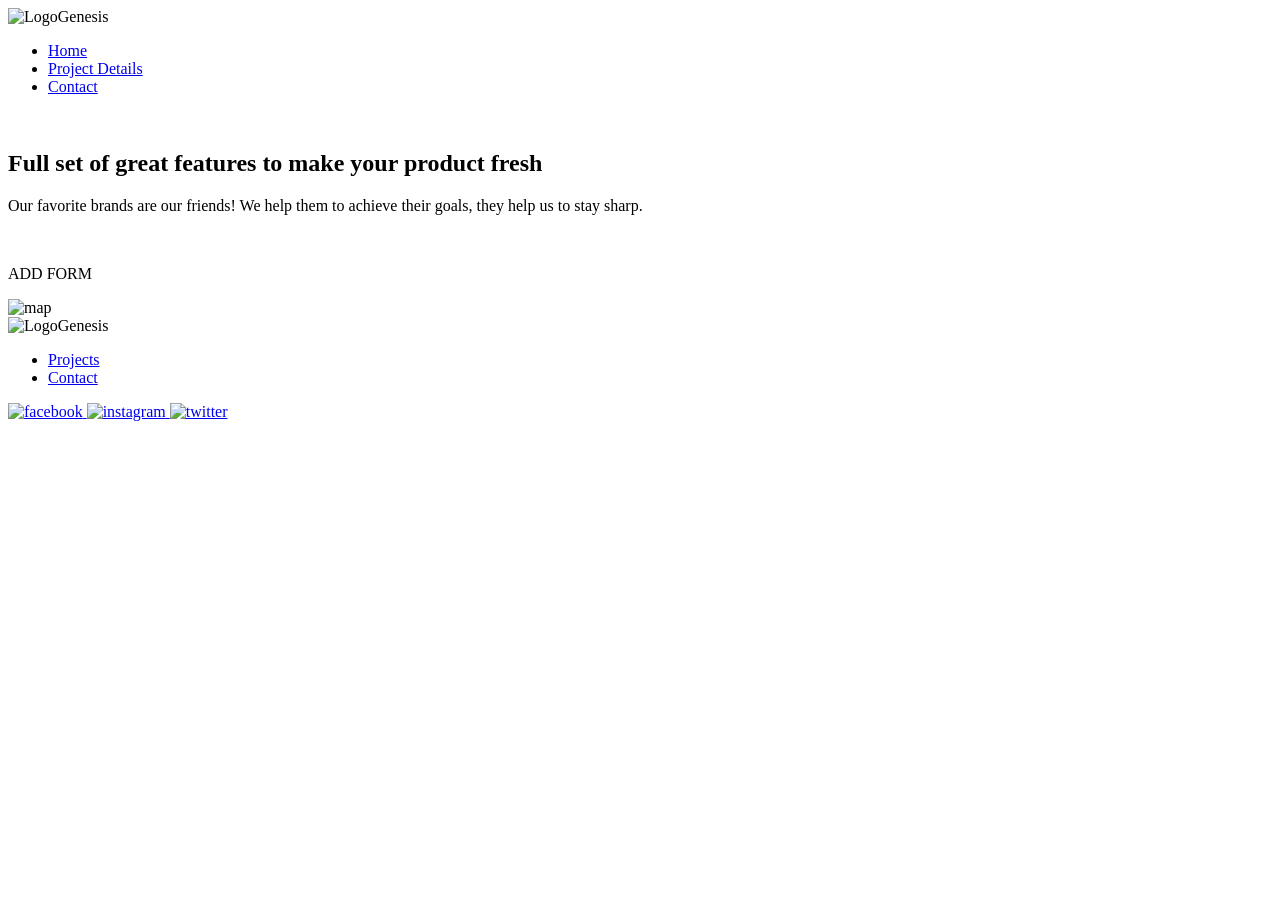
==== project/pages/contact.html @ 4de8d50d "added images and content to contact page" ====
<!DOCTYPE html>
<html lang="en">
<head>
    <meta charset="UTF-8">
    <meta name="viewport" content="width=device-width, initial-scale=1.0">
    <title>contact</title>
</head>
<body>

<nav>
    <div class="navigation">

        <div class="logo">
            <img src="project/images/LogoGen.png" alt="LogoGenesis" />
        </div>

        <ul>
            <li><a href="#">Home</a></li>
            <li><a href="project/pages/project-details.html">Project Details</a></li>
            <li><a href="project/pages/contact.html">Contact</a></li>
        </ul>

    </div>
</nav>

<br>

<div class="text-left-page">
<h2>Full set of great
features to make your
product fresh</h2>

<p>Our favorite brands are our friends! 
    We help them to achieve their goals, they help us to stay sharp.</p>

</div>

<br>

<div class="text-right-page"><p>ADD FORM</p></div>


<div>
    <img src="project/images/Map.png" alt="map">

</div>







    
      <footer class="footer">

    <div class="footer-container">

        <div class="footer-logo">
            <img src="project/images/LogoGen.png" alt="LogoGenesis" />
        </div>

        <ul class="footer-links">
            <li><a href="project/pages/project-details.html">Projects</a></li>
            <li><a href="project/pages/contact.html">Contact</a></li>
        </ul>

        <div class="footer-icons">

            <a href="https://www.facebook.com" target="_blank">
                <img src="project/images/facebook.png" alt="facebook">
            </a>

            <a href="https://www.instagram.com" target="_blank">
                <img src="project/images/instagram.png" alt="instagram">
            </a>

            <a href="https://www.x.com" target="_blank">
                <img src="project/images/twitter.png" alt="twitter">
            </a>

        </div>

    </div>

</footer>





</body>
</html>
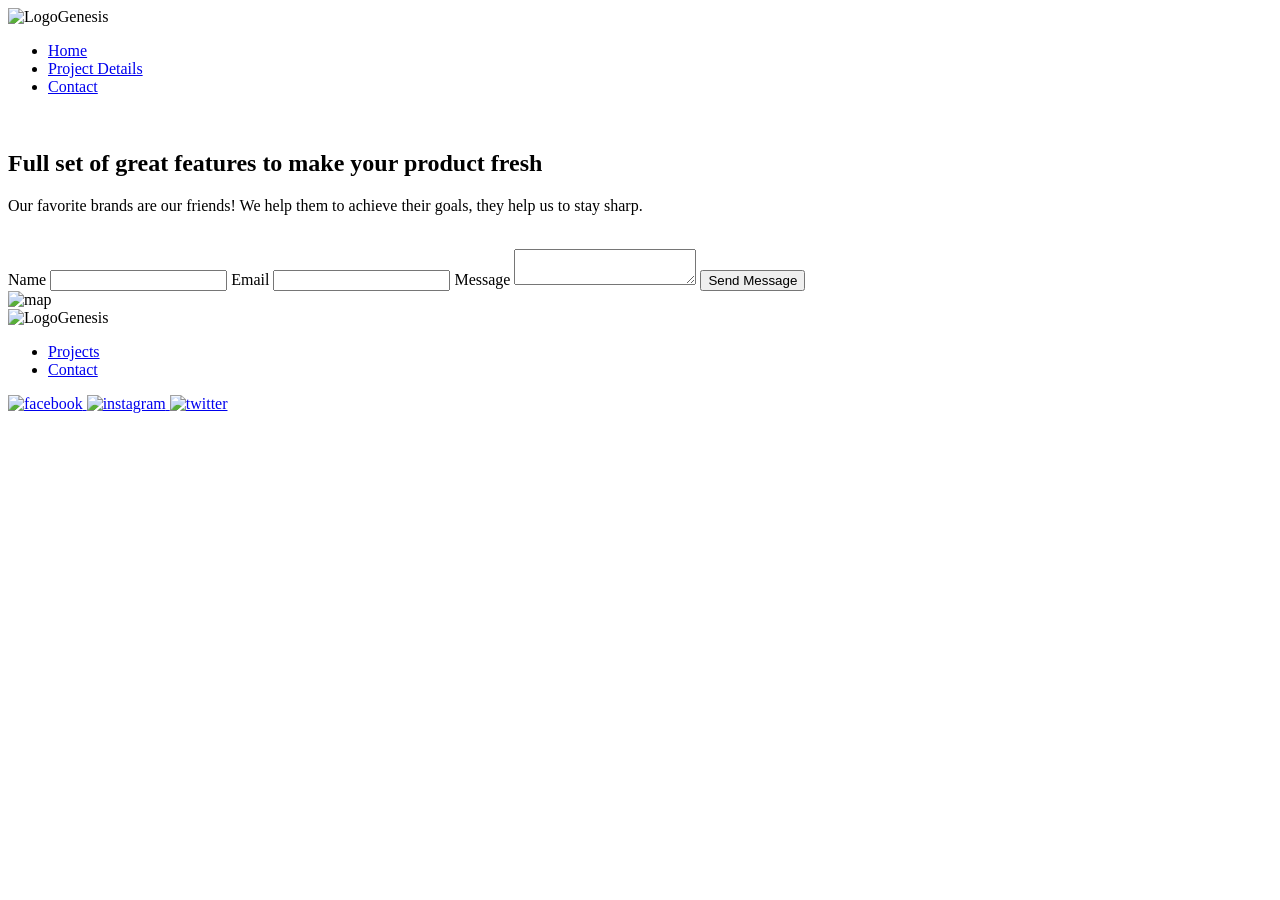
==== commit df9a2397: "added form code" ====
--- a/project/pages/contact.html
+++ b/project/pages/contact.html
@@ -37,7 +37,22 @@
 
 <br>
 
-<div class="text-right-page"><p>ADD FORM</p></div>
+<div class="text-right-page">
+    <div class="container-form">
+        <form>
+            <label for="name">Name</label>
+            <input type="text" id="name" name="name" required>
+
+            <label for="email">Email</label>
+            <input type="email" id="email" name="email" required>
+
+            <label for="message">Message</label>
+            <textarea id="message" name="message" required></textarea>
+
+            <button type="submit">Send Message</button>
+        </form>
+    </div>
+</div>
 
 
 <div>
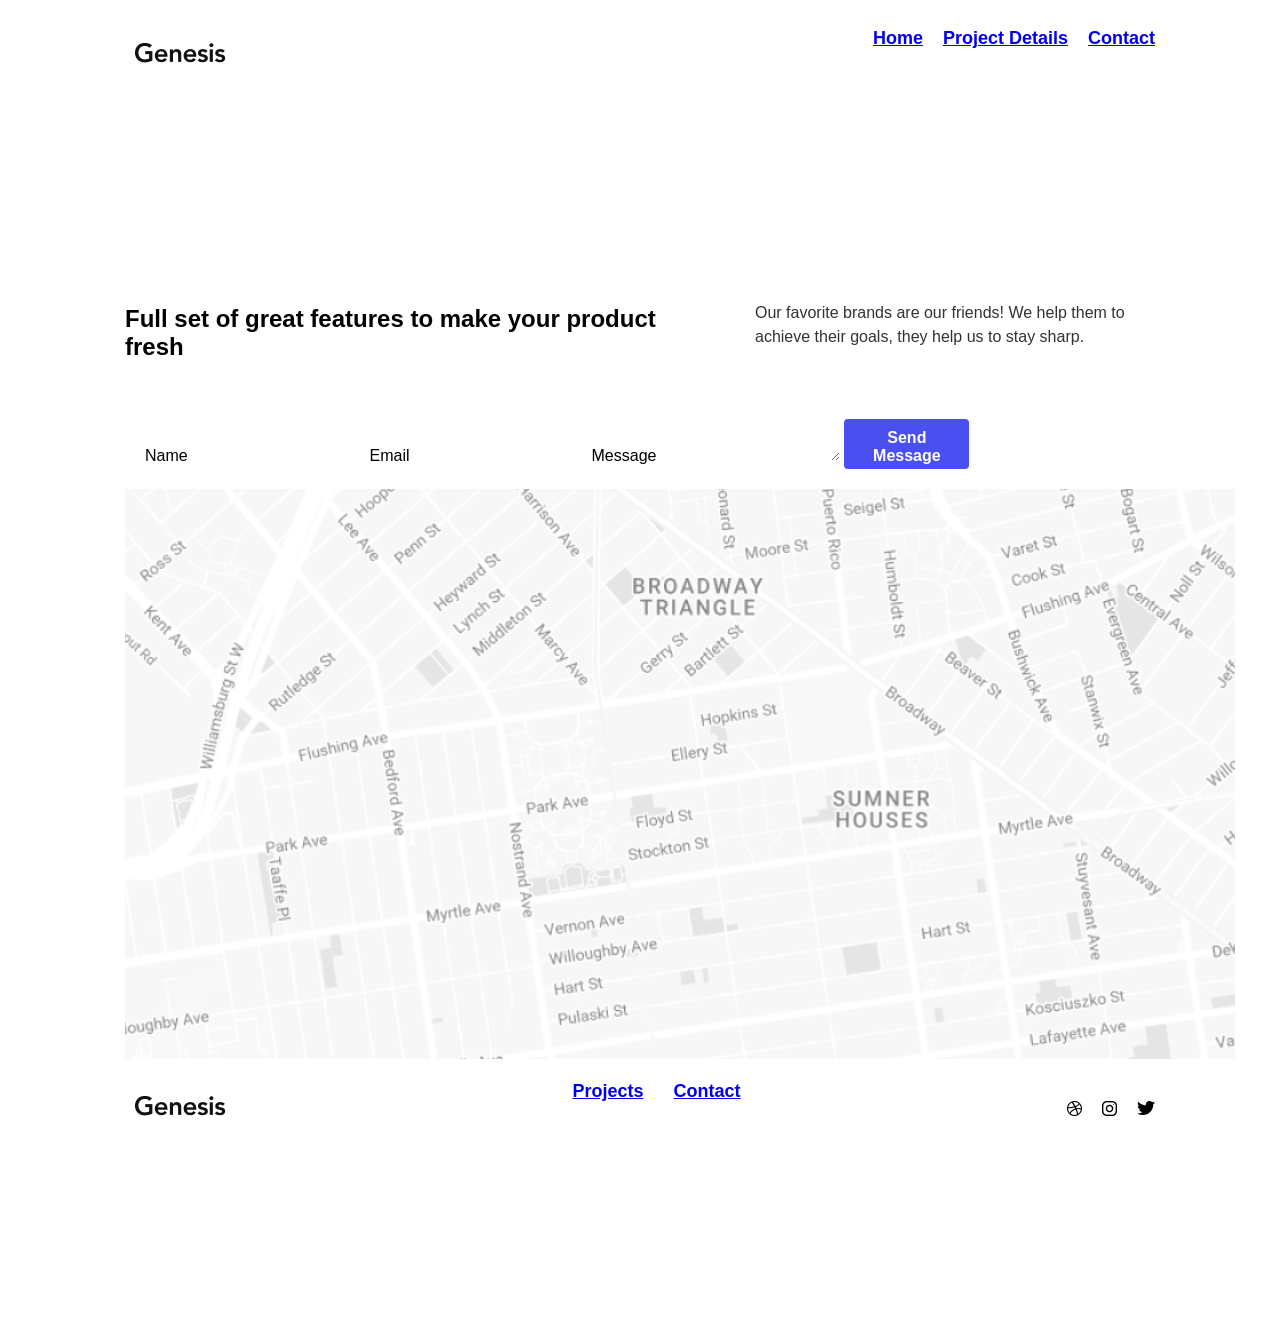
==== commit 0295bec0: "images added for different screen size" ====
--- a/project/pages/contact.html
+++ b/project/pages/contact.html
@@ -3,21 +3,26 @@
 <head>
     <meta charset="UTF-8">
     <meta name="viewport" content="width=device-width, initial-scale=1.0">
-    <title>contact</title>
+    <title>Contact</title>
+    <link rel="stylesheet" href="../styles/index.css"> 
+    <link rel="preconnect" href="https://fonts.googleapis.com">
+    <link rel="preconnect" href="https://fonts.gstatic.com" crossorigin>
+    <link href="https://fonts.googleapis.com/css2?family=Mulish:ital,wght@0,200..1000;1,200..1000&display=swap" rel="stylesheet">
+
 </head>
 <body>
 
-<nav>
+    <nav>
     <div class="navigation">
 
-        <div class="logo">
-            <img src="project/images/LogoGen.png" alt="LogoGenesis" />
+        <div class="navigatioln-logo">
+            <img src="../images/LogoGen.png" alt="LogoGenesis" />
         </div>
 
-        <ul>
+        <ul class="navigation-text">
             <li><a href="#">Home</a></li>
-            <li><a href="project/pages/project-details.html">Project Details</a></li>
-            <li><a href="project/pages/contact.html">Contact</a></li>
+            <li ><a href="../pages/project-details.html">Project Details</a></li>
+            <li><a href="../pages/contact.html">Contact</a></li>
         </ul>
 
     </div>
@@ -29,7 +34,7 @@
 <h2>Full set of great
 features to make your
 product fresh</h2>
-
+<br>
 <p>Our favorite brands are our friends! 
     We help them to achieve their goals, they help us to stay sharp.</p>
 
@@ -41,22 +46,22 @@
     <div class="container-form">
         <form>
             <label for="name">Name</label>
-            <input type="text" id="name" name="name" required>
+            <input class="input-field" type="text" id="name" name="name" required>
 
             <label for="email">Email</label>
-            <input type="email" id="email" name="email" required>
+            <input class="input-field" type="email" id="email" name="email" required>
 
             <label for="message">Message</label>
-            <textarea id="message" name="message" required></textarea>
+            <textarea class="input-field" id="message" name="message" required></textarea>
 
-            <button type="submit">Send Message</button>
+            <button type="submit" class="submit-btn">Send Message</button>
         </form>
     </div>
 </div>
 
 
 <div>
-    <img src="project/images/Map.png" alt="map">
+    <img src="../images/Map.png" alt="map">
 
 </div>
 
@@ -67,40 +72,38 @@
 
 
     
-      <footer class="footer">
+ <footer class="footer">
 
-    <div class="footer-container">
 
         <div class="footer-logo">
-            <img src="project/images/LogoGen.png" alt="LogoGenesis" />
+            <img src="../images/LogoGen.png" alt="LogoGenesis" />
         </div>
 
-        <ul class="footer-links">
-            <li><a href="project/pages/project-details.html">Projects</a></li>
-            <li><a href="project/pages/contact.html">Contact</a></li>
+        <ul class="footer-text">
+            <li><a href="../pages/project-details.html">Projects</a></li>
+            <li><a href="../pages/contact.html">Contact</a></li>
         </ul>
 
-        <div class="footer-icons">
+        <div class="footer-logos">
 
             <a href="https://www.facebook.com" target="_blank">
-                <img src="project/images/facebook.png" alt="facebook">
+                <img src="../images/facebook.png" alt="facebook">
             </a>
 
             <a href="https://www.instagram.com" target="_blank">
-                <img src="project/images/instagram.png" alt="instagram">
+                <img src="../images/instagram.png" alt="instagram">
             </a>
 
             <a href="https://www.x.com" target="_blank">
-                <img src="project/images/twitter.png" alt="twitter">
+                <img src="../images/twitter.png" alt="twitter">
             </a>
 
-        </div>
-
+        
     </div>
 
 </footer>
 
-
+    </div>
 
 
 
--- a/project/styles/index.css
+++ b/project/styles/index.css
@@ -0,0 +1,2 @@
+body{font-family:"Mulish",sans-serif}h2.contact{font-size:40px;line-height:55px;font-weight:bold;color:#111111}.container-form{display:-webkit-box;display:-ms-flexbox;display:flex;-webkit-box-orient:vertical;-webkit-box-direction:normal;-ms-flex-direction:column;flex-direction:column;padding:20px;background-color:white}.submit-btn{background-color:#4A4FF2;color:white;width:125px;height:50px;border:none;font-size:16px;font-weight:bold;padding:10px 20px;border-radius:4px;-webkit-box-pack:center;-ms-flex-pack:center;justify-content:center;cursor:pointer;-webkit-transition:background-color 0.3s ease;transition:background-color 0.3s ease}.input-field{border:none}p{font-size:16px;line-height:26;color:black;opacity:80%}.p-intro{font-size:40px;font-weight:bold;color:#111111}.p-intro span{color:#4A4FF2}h3{font-size:22px;font-weight:bold;color:#4A4FF2}.title{font-size:24px;font-weight:bold;margin-bottom:20px}.text-left-page{display:-webkit-box;display:-ms-flexbox;display:flex;-webkit-box-flex:1;-ms-flex:1;flex:1;margin-left:auto;gap:20px}.text-right-page{display:-webkit-box;display:-ms-flexbox;display:flex;-webkit-box-flex:1;-ms-flex:1;flex:1;margin-right:auto;gap:20px}.container-images{display:-ms-grid;display:grid;-ms-grid-columns:1fr 20px 1fr 20px 1fr;grid-template-columns:repeat(3,1fr);gap:20px;margin-top:50px}.list-column-style{display:-webkit-box;display:-ms-flexbox;display:flex;-webkit-box-orient:vertical;-webkit-box-direction:normal;-ms-flex-direction:column;flex-direction:column;gap:10px}.p-grey-text{color:#979797;font-size:18px;font-weight:italic}.footer{display:-webkit-box;display:-ms-flexbox;display:flex;-webkit-box-align:end;-ms-flex-align:end;align-items:flex-end;-webkit-box-pack:justify;-ms-flex-pack:justify;justify-content:space-between;margin-bottom:10px;margin-left:10px;margin-bottom:200px}.footer-logo{-webkit-box-align:start;-ms-flex-align:start;align-items:flex-start}.footer-text{display:-webkit-box;display:-ms-flexbox;display:flex;font-family:"Mulish",sans-serif;font-size:18px;font-weight:bold;list-style:none;-webkit-box-orient:horizontal;-webkit-box-direction:normal;-ms-flex-direction:row;flex-direction:row;color:black;-webkit-box-pack:justify;-ms-flex-pack:justify;justify-content:space-between;text-decoration:none;margin-right:20px;gap:30px}.footer-logos{display:-webkit-box;display:-ms-flexbox;display:flex;gap:20px}.navigation{display:-webkit-box;display:-ms-flexbox;display:flex;-webkit-box-align:end;-ms-flex-align:end;align-items:flex-end;-webkit-box-pack:justify;-ms-flex-pack:justify;justify-content:space-between;margin-top:10px;margin-left:10px;margin-bottom:200px}.navigation-logo{-webkit-box-align:start;-ms-flex-align:start;align-items:flex-start}.navigation-text{display:-webkit-box;display:-ms-flexbox;display:flex;font-family:"Mulish",sans-serif;font-size:18px;font-weight:bold;list-style:none;-webkit-box-orient:horizontal;-webkit-box-direction:normal;-ms-flex-direction:row;flex-direction:row;color:black;gap:20px;text-decoration:none}p{font-size:16px;line-height:1.5;color:black}.p-intro{font-size:40px;font-weight:bold;color:#111111}.p-intro span{color:#4A4FF2}h3{font-size:22px;font-weight:bold;color:#4A4FF2}.title{font-size:24px;font-weight:bold;margin-bottom:20px}.text-left-page{display:-webkit-box;display:-ms-flexbox;display:flex;-webkit-box-flex:1;-ms-flex:1;flex:1;margin-left:auto;gap:20px}.text-right-page{display:-webkit-box;display:-ms-flexbox;display:flex;-webkit-box-flex:1;-ms-flex:1;flex:1;margin-right:auto;gap:20px}.container-images{display:-ms-grid;display:grid;-ms-grid-columns:1fr 20px 1fr 20px 1fr;grid-template-columns:repeat(3,1fr);gap:20px;margin-top:50px}.list-column-style{display:-webkit-box;display:-ms-flexbox;display:flex;-webkit-box-orient:vertical;-webkit-box-direction:normal;-ms-flex-direction:column;flex-direction:column;gap:10px}.p-grey-text{color:#979797;font-size:18px;font-weight:italic}.text-between-pics{max-width:1100px;line-height:26px;font-size:16px;opacity:80%}body{margin:0;font-family:"Mulish",sans-serif;margin-left:125px;margin-right:125px}.page{display:-webkit-box;display:-ms-flexbox;display:flex;gap:60px}p{font-size:16px;line-height:1.5;color:black;max-width:400px}.p-intro{font-size:40px;font-weight:bold;color:#111111}.p-intro span{color:#4A4FF2}h3{font-size:22px;font-weight:bold;color:#4A4FF2;max-width:400px}.title{font-size:24px;font-weight:bold;margin-bottom:20px}.text-left-page{-webkit-box-flex:1;-ms-flex:1;flex:1}.text-right-page{-webkit-box-flex:1;-ms-flex:1;flex:1}.container-images{display:-ms-grid;display:grid;-ms-grid-columns:1fr 20px 1fr 20px 1fr;grid-template-columns:repeat(3,1fr);gap:20px;margin-top:50px}.list-column-style{display:-webkit-box;display:-ms-flexbox;display:flex;-webkit-box-orient:vertical;-webkit-box-direction:normal;-ms-flex-direction:column;flex-direction:column;gap:10px}.p-grey-text{color:#979797;font-size:18px;font-weight:italic;max-width:400px;margin-top:400px}.text-after-pic{font-size:28px;font-weight:bold;line-height:38px;max-width:400px;max-height:106px}.list-after-pic{font-size:18px;max-width:200px;max-height:106px;-webkit-box-pack:left;-ms-flex-pack:left;justify-content:left}
+/*# sourceMappingURL=index.css.map */
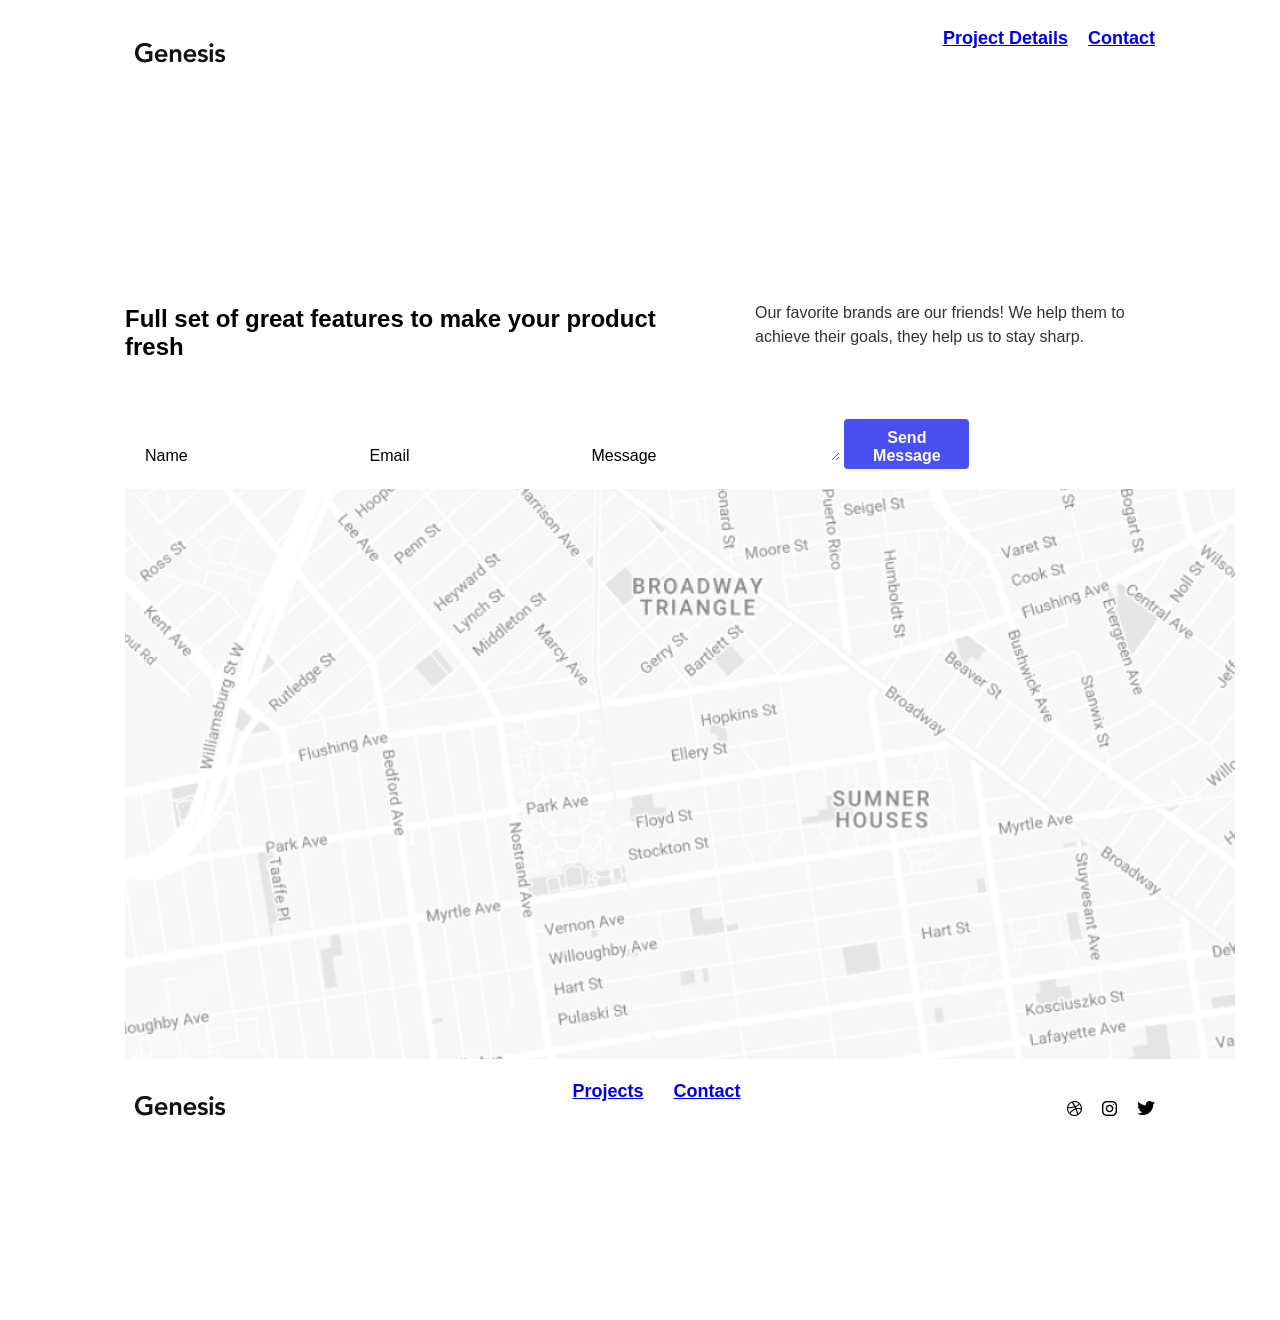
==== commit 65f3ef10: "change in nav" ====
--- a/project/pages/contact.html
+++ b/project/pages/contact.html
@@ -20,7 +20,6 @@
         </div>
 
         <ul class="navigation-text">
-            <li><a href="#">Home</a></li>
             <li ><a href="../pages/project-details.html">Project Details</a></li>
             <li><a href="../pages/contact.html">Contact</a></li>
         </ul>
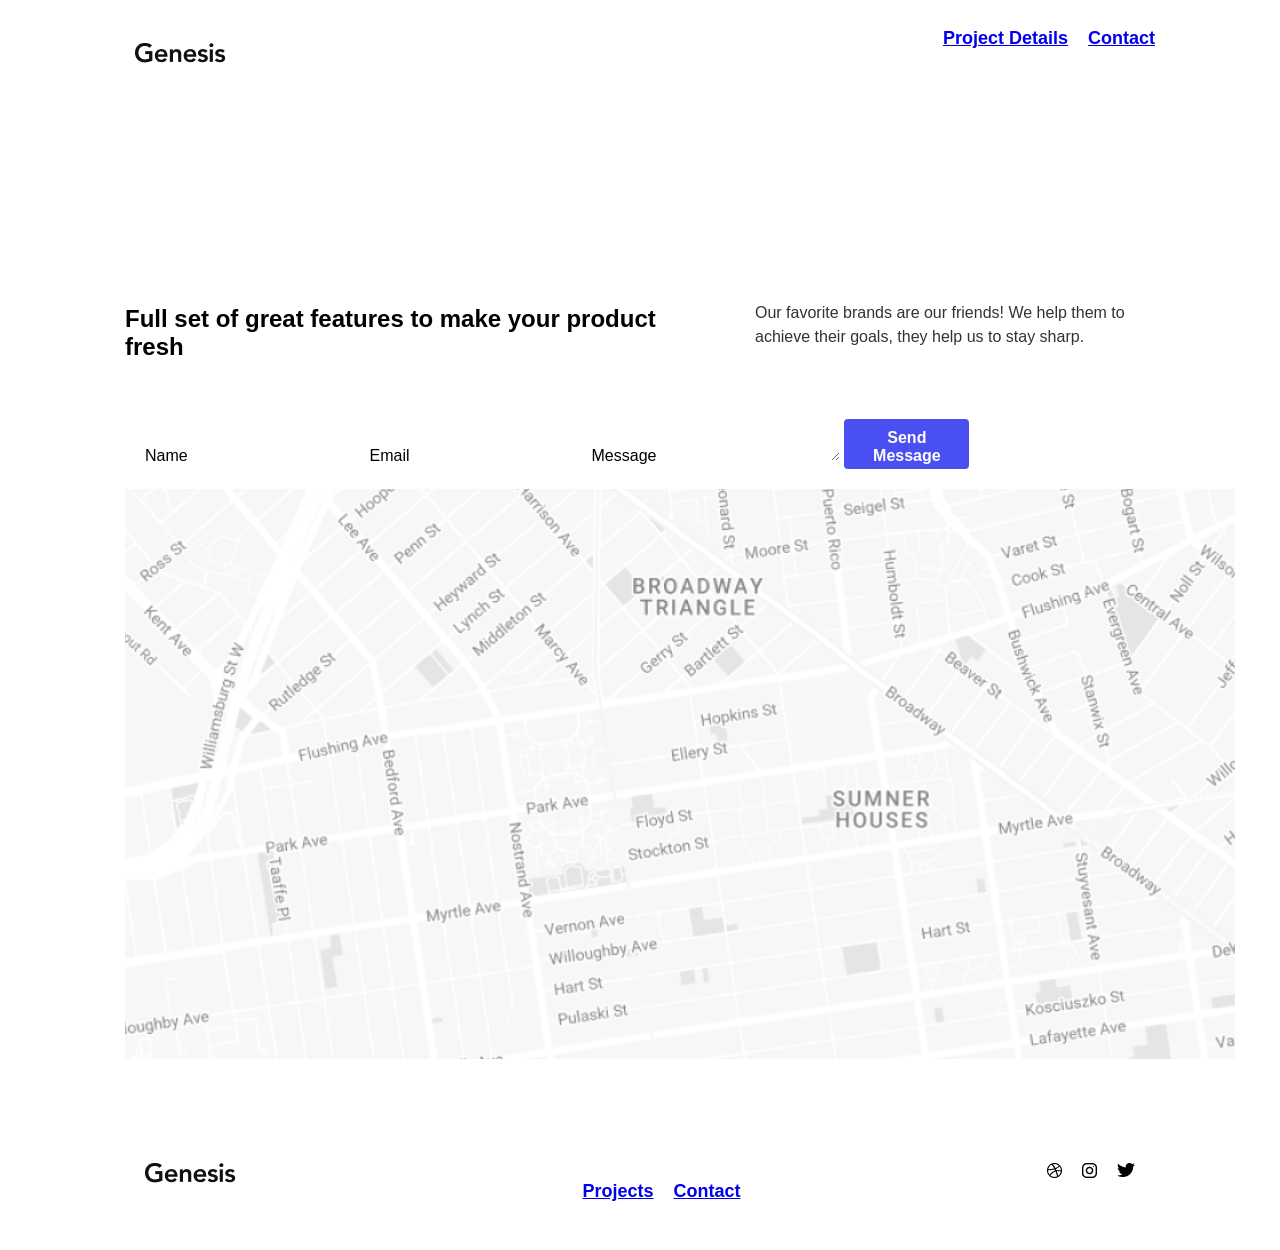
==== commit bb39b41c: "arrange contact page nv and footer" ====
--- a/project/pages/contact.html
+++ b/project/pages/contact.html
@@ -12,7 +12,7 @@
 </head>
 <body>
 
-    <nav>
+     <nav>
     <div class="navigation">
 
         <div class="navigatioln-logo">
@@ -59,7 +59,7 @@
 </div>
 
 
-<div>
+<div class="map-pic">
     <img src="../images/Map.png" alt="map">
 
 </div>
@@ -70,8 +70,8 @@
 
 
 
-    
- <footer class="footer">
+
+  <footer class="footer">
 
 
         <div class="footer-logo">
--- a/project/styles/index.css
+++ b/project/styles/index.css
@@ -1,2 +1,2 @@
-body{font-family:"Mulish",sans-serif}h2.contact{font-size:40px;line-height:55px;font-weight:bold;color:#111111}.container-form{display:-webkit-box;display:-ms-flexbox;display:flex;-webkit-box-orient:vertical;-webkit-box-direction:normal;-ms-flex-direction:column;flex-direction:column;padding:20px;background-color:white}.submit-btn{background-color:#4A4FF2;color:white;width:125px;height:50px;border:none;font-size:16px;font-weight:bold;padding:10px 20px;border-radius:4px;-webkit-box-pack:center;-ms-flex-pack:center;justify-content:center;cursor:pointer;-webkit-transition:background-color 0.3s ease;transition:background-color 0.3s ease}.input-field{border:none}p{font-size:16px;line-height:26;color:black;opacity:80%}.p-intro{font-size:40px;font-weight:bold;color:#111111}.p-intro span{color:#4A4FF2}h3{font-size:22px;font-weight:bold;color:#4A4FF2}.title{font-size:24px;font-weight:bold;margin-bottom:20px}.text-left-page{display:-webkit-box;display:-ms-flexbox;display:flex;-webkit-box-flex:1;-ms-flex:1;flex:1;margin-left:auto;gap:20px}.text-right-page{display:-webkit-box;display:-ms-flexbox;display:flex;-webkit-box-flex:1;-ms-flex:1;flex:1;margin-right:auto;gap:20px}.container-images{display:-ms-grid;display:grid;-ms-grid-columns:1fr 20px 1fr 20px 1fr;grid-template-columns:repeat(3,1fr);gap:20px;margin-top:50px}.list-column-style{display:-webkit-box;display:-ms-flexbox;display:flex;-webkit-box-orient:vertical;-webkit-box-direction:normal;-ms-flex-direction:column;flex-direction:column;gap:10px}.p-grey-text{color:#979797;font-size:18px;font-weight:italic}.footer{display:-webkit-box;display:-ms-flexbox;display:flex;-webkit-box-align:end;-ms-flex-align:end;align-items:flex-end;-webkit-box-pack:justify;-ms-flex-pack:justify;justify-content:space-between;margin-bottom:10px;margin-left:10px;margin-bottom:200px}.footer-logo{-webkit-box-align:start;-ms-flex-align:start;align-items:flex-start}.footer-text{display:-webkit-box;display:-ms-flexbox;display:flex;font-family:"Mulish",sans-serif;font-size:18px;font-weight:bold;list-style:none;-webkit-box-orient:horizontal;-webkit-box-direction:normal;-ms-flex-direction:row;flex-direction:row;color:black;-webkit-box-pack:justify;-ms-flex-pack:justify;justify-content:space-between;text-decoration:none;margin-right:20px;gap:30px}.footer-logos{display:-webkit-box;display:-ms-flexbox;display:flex;gap:20px}.navigation{display:-webkit-box;display:-ms-flexbox;display:flex;-webkit-box-align:end;-ms-flex-align:end;align-items:flex-end;-webkit-box-pack:justify;-ms-flex-pack:justify;justify-content:space-between;margin-top:10px;margin-left:10px;margin-bottom:200px}.navigation-logo{-webkit-box-align:start;-ms-flex-align:start;align-items:flex-start}.navigation-text{display:-webkit-box;display:-ms-flexbox;display:flex;font-family:"Mulish",sans-serif;font-size:18px;font-weight:bold;list-style:none;-webkit-box-orient:horizontal;-webkit-box-direction:normal;-ms-flex-direction:row;flex-direction:row;color:black;gap:20px;text-decoration:none}p{font-size:16px;line-height:1.5;color:black}.p-intro{font-size:40px;font-weight:bold;color:#111111}.p-intro span{color:#4A4FF2}h3{font-size:22px;font-weight:bold;color:#4A4FF2}.title{font-size:24px;font-weight:bold;margin-bottom:20px}.text-left-page{display:-webkit-box;display:-ms-flexbox;display:flex;-webkit-box-flex:1;-ms-flex:1;flex:1;margin-left:auto;gap:20px}.text-right-page{display:-webkit-box;display:-ms-flexbox;display:flex;-webkit-box-flex:1;-ms-flex:1;flex:1;margin-right:auto;gap:20px}.container-images{display:-ms-grid;display:grid;-ms-grid-columns:1fr 20px 1fr 20px 1fr;grid-template-columns:repeat(3,1fr);gap:20px;margin-top:50px}.list-column-style{display:-webkit-box;display:-ms-flexbox;display:flex;-webkit-box-orient:vertical;-webkit-box-direction:normal;-ms-flex-direction:column;flex-direction:column;gap:10px}.p-grey-text{color:#979797;font-size:18px;font-weight:italic}.text-between-pics{max-width:1100px;line-height:26px;font-size:16px;opacity:80%}body{margin:0;font-family:"Mulish",sans-serif;margin-left:125px;margin-right:125px}.page{display:-webkit-box;display:-ms-flexbox;display:flex;gap:60px}p{font-size:16px;line-height:1.5;color:black;max-width:400px}.p-intro{font-size:40px;font-weight:bold;color:#111111}.p-intro span{color:#4A4FF2}h3{font-size:22px;font-weight:bold;color:#4A4FF2;max-width:400px}.title{font-size:24px;font-weight:bold;margin-bottom:20px}.text-left-page{-webkit-box-flex:1;-ms-flex:1;flex:1}.text-right-page{-webkit-box-flex:1;-ms-flex:1;flex:1}.container-images{display:-ms-grid;display:grid;-ms-grid-columns:1fr 20px 1fr 20px 1fr;grid-template-columns:repeat(3,1fr);gap:20px;margin-top:50px}.list-column-style{display:-webkit-box;display:-ms-flexbox;display:flex;-webkit-box-orient:vertical;-webkit-box-direction:normal;-ms-flex-direction:column;flex-direction:column;gap:10px}.p-grey-text{color:#979797;font-size:18px;font-weight:italic;max-width:400px;margin-top:400px}.text-after-pic{font-size:28px;font-weight:bold;line-height:38px;max-width:400px;max-height:106px}.list-after-pic{font-size:18px;max-width:200px;max-height:106px;-webkit-box-pack:left;-ms-flex-pack:left;justify-content:left}
+body{font-family:"Mulish",sans-serif}h2.contact{font-size:40px;line-height:55px;font-weight:bold;color:#111111}.container-form{display:-webkit-box;display:-ms-flexbox;display:flex;-webkit-box-orient:vertical;-webkit-box-direction:normal;-ms-flex-direction:column;flex-direction:column;padding:20px;background-color:white}.submit-btn{background-color:#4A4FF2;color:white;width:125px;height:50px;border:none;font-size:16px;font-weight:bold;padding:10px 20px;border-radius:4px;-webkit-box-pack:center;-ms-flex-pack:center;justify-content:center;cursor:pointer;-webkit-transition:background-color 0.3s ease;transition:background-color 0.3s ease}.input-field{border:none}p{font-size:16px;line-height:26;color:black;opacity:80%}.p-intro{font-size:40px;font-weight:bold;color:#111111}.p-intro span{color:#4A4FF2}h3{font-size:22px;font-weight:bold;color:#4A4FF2}.title{font-size:24px;font-weight:bold;margin-bottom:20px}.text-left-page{display:-webkit-box;display:-ms-flexbox;display:flex;-webkit-box-flex:1;-ms-flex:1;flex:1;margin-left:auto;gap:20px}.text-right-page{display:-webkit-box;display:-ms-flexbox;display:flex;-webkit-box-flex:1;-ms-flex:1;flex:1;margin-right:auto;gap:20px}.container-images{display:-ms-grid;display:grid;-ms-grid-columns:1fr 20px 1fr 20px 1fr;grid-template-columns:repeat(3,1fr);gap:20px;margin-top:50px}.list-column-style{display:-webkit-box;display:-ms-flexbox;display:flex;-webkit-box-orient:vertical;-webkit-box-direction:normal;-ms-flex-direction:column;flex-direction:column;gap:10px}.p-grey-text{color:#979797;font-size:18px;font-weight:italic}.map-pic{margin-bottom:100px}.footer{display:-webkit-box;display:-ms-flexbox;display:flex;-webkit-box-pack:end;-ms-flex-pack:end;justify-content:flex-end;-webkit-box-pack:justify;-ms-flex-pack:justify;justify-content:space-between;margin-bottom:10px;margin-left:20px;margin-right:20px;margin-bottom:30px}.footer-logo{-webkit-box-align:start;-ms-flex-align:start;align-items:flex-start}.footer-text{display:-webkit-box;display:-ms-flexbox;display:flex;font-family:"Mulish",sans-serif;font-size:18px;font-weight:bold;-webkit-box-align:end;-ms-flex-align:end;align-items:flex-end;color:black;text-decoration:none;list-style:none;gap:20px}.footer-logos{display:-webkit-box;display:-ms-flexbox;display:flex;gap:20px}.navigation{display:-webkit-box;display:-ms-flexbox;display:flex;-webkit-box-align:end;-ms-flex-align:end;align-items:flex-end;-webkit-box-pack:justify;-ms-flex-pack:justify;justify-content:space-between;margin-top:10px;margin-left:10px;margin-bottom:200px}.navigation-logo{-webkit-box-align:start;-ms-flex-align:start;align-items:flex-start}.navigation-text{display:-webkit-box;display:-ms-flexbox;display:flex;font-family:"Mulish",sans-serif;font-size:18px;font-weight:bold;-webkit-box-orient:horizontal;-webkit-box-direction:normal;-ms-flex-direction:row;flex-direction:row;color:black;gap:20px;text-decoration:none;list-style:none}.page{width:80%;margin:auto;display:-webkit-box;display:-ms-flexbox;display:flex}p{font-size:16px;line-height:1.5;color:black}.expl-text{width:635px;height:222px}.p-intro{font-size:40px;font-weight:bold;color:#111111}.p-intro span{color:#4A4FF2}h3{font-size:22px;font-weight:bold;color:#4A4FF2}.title{font-size:24px;font-weight:bold;margin-bottom:20px;width:635px;height:251px}.text-left-page{display:-webkit-box;display:-ms-flexbox;display:flex;-webkit-box-flex:1;-ms-flex:1;flex:1;margin-left:auto;gap:20px}.text-right-page{display:-webkit-box;display:-ms-flexbox;display:flex;-webkit-box-flex:1;-ms-flex:1;flex:1;margin-right:auto;gap:20px}.container-images{display:-ms-grid;display:grid;-ms-grid-columns:1fr 20px 1fr 20px 1fr;grid-template-columns:repeat(3,1fr);gap:20px;margin-top:50px;margin-left:125px;margin-right:125px}.list-column-style{display:-webkit-box;display:-ms-flexbox;display:flex;-webkit-box-orient:vertical;-webkit-box-direction:normal;-ms-flex-direction:column;flex-direction:column;gap:10px}.p-grey-text{color:#979797;font-size:18px;font-weight:italic}.text-between-pics{max-width:1100px;line-height:26px;font-size:16px;opacity:80%;margin-top:50px;margin-bottom:50px}.awards{width:90%;margin:100px auto}.award-row{display:-ms-grid;display:grid;-ms-grid-columns:2fr 1fr 1.5fr 100px;grid-template-columns:2fr 1fr 1.5fr 100px;-webkit-box-align:start;-ms-flex-align:start;align-items:start;padding:40px 0;border-top:1px solid #cfcfcf}.award-row h2{font-size:32px;font-weight:bold}.award-type h3{font-size:22px;font-weight:bold}.award-info h4{font-size:20px;margin-bottom:10px}.award-info p{color:gray;line-height:1.6;max-width:250px}.award-year{-ms-grid-column-align:end;justify-self:end;font-size:18px}.page-right{display:-webkit-box;display:-ms-flexbox;display:flex;-webkit-box-flex:1;-ms-flex:1;flex:1;margin-right:200px}.about-list{display:-ms-grid;display:grid;-ms-grid-columns:150px 80px 1fr;grid-template-columns:150px 1fr;gap:20px 80px;max-width:500px}.label{color:gray}.project-images{margin-bottom:50px}body{margin:0;font-family:"Mulish",sans-serif;margin-left:125px;margin-right:125px}.page{display:-webkit-box;display:-ms-flexbox;display:flex;gap:60px}p{font-size:16px;line-height:1.5;color:black;max-width:400px}.p-intro{font-size:40px;font-weight:bold;color:#111111}.p-intro span{color:#4A4FF2}h3{font-size:22px;font-weight:bold;color:#4A4FF2;max-width:400px}.title{font-size:24px;font-weight:bold;margin-bottom:20px}.text-left-page{-webkit-box-flex:1;-ms-flex:1;flex:1}.text-right-page{-webkit-box-flex:1;-ms-flex:1;flex:1}.container-images{display:-ms-grid;display:grid;-ms-grid-columns:1fr 20px 1fr 20px 1fr;grid-template-columns:repeat(3,1fr);gap:20px;margin-top:50px}.list-column-style{display:-webkit-box;display:-ms-flexbox;display:flex;-webkit-box-orient:vertical;-webkit-box-direction:normal;-ms-flex-direction:column;flex-direction:column;gap:10px}.p-grey-text{color:#979797;font-size:18px;font-weight:italic;max-width:400px;margin-top:400px}.text-after-pic{font-size:28px;font-weight:bold;line-height:38px;max-width:400px;max-height:106px}.list-after-pic{font-size:18px;max-width:200px;max-height:106px;-webkit-box-pack:left;-ms-flex-pack:left;justify-content:left}
 /*# sourceMappingURL=index.css.map */
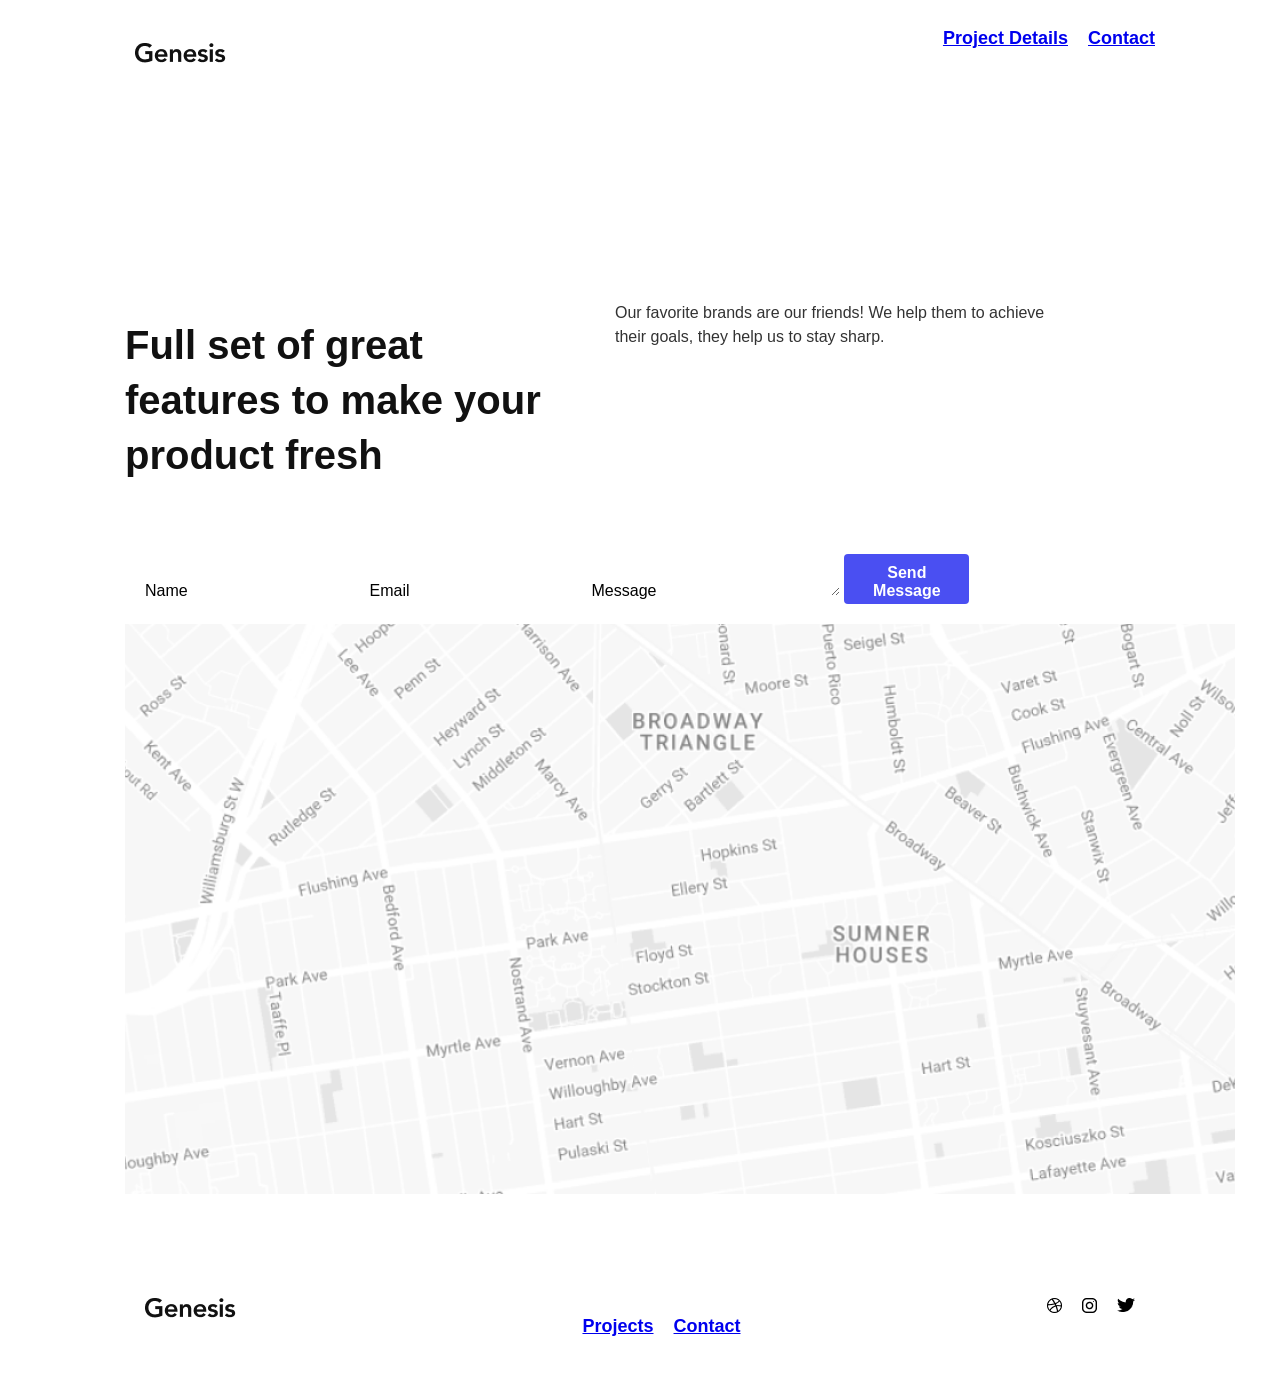
==== commit 8bcbd66b: "changes layout on contact page" ====
--- a/project/pages/contact.html
+++ b/project/pages/contact.html
@@ -30,11 +30,11 @@
 <br>
 
 <div class="text-left-page">
-<h2>Full set of great
+<h2 class="contact">Full set of great
 features to make your
 product fresh</h2>
 <br>
-<p>Our favorite brands are our friends! 
+<p class="contact-text">Our favorite brands are our friends! 
     We help them to achieve their goals, they help us to stay sharp.</p>
 
 </div>
--- a/project/styles/index.css
+++ b/project/styles/index.css
@@ -1,2 +1,2 @@
-body{font-family:"Mulish",sans-serif}h2.contact{font-size:40px;line-height:55px;font-weight:bold;color:#111111}.container-form{display:-webkit-box;display:-ms-flexbox;display:flex;-webkit-box-orient:vertical;-webkit-box-direction:normal;-ms-flex-direction:column;flex-direction:column;padding:20px;background-color:white}.submit-btn{background-color:#4A4FF2;color:white;width:125px;height:50px;border:none;font-size:16px;font-weight:bold;padding:10px 20px;border-radius:4px;-webkit-box-pack:center;-ms-flex-pack:center;justify-content:center;cursor:pointer;-webkit-transition:background-color 0.3s ease;transition:background-color 0.3s ease}.input-field{border:none}p{font-size:16px;line-height:26;color:black;opacity:80%}.p-intro{font-size:40px;font-weight:bold;color:#111111}.p-intro span{color:#4A4FF2}h3{font-size:22px;font-weight:bold;color:#4A4FF2}.title{font-size:24px;font-weight:bold;margin-bottom:20px}.text-left-page{display:-webkit-box;display:-ms-flexbox;display:flex;-webkit-box-flex:1;-ms-flex:1;flex:1;margin-left:auto;gap:20px}.text-right-page{display:-webkit-box;display:-ms-flexbox;display:flex;-webkit-box-flex:1;-ms-flex:1;flex:1;margin-right:auto;gap:20px}.container-images{display:-ms-grid;display:grid;-ms-grid-columns:1fr 20px 1fr 20px 1fr;grid-template-columns:repeat(3,1fr);gap:20px;margin-top:50px}.list-column-style{display:-webkit-box;display:-ms-flexbox;display:flex;-webkit-box-orient:vertical;-webkit-box-direction:normal;-ms-flex-direction:column;flex-direction:column;gap:10px}.p-grey-text{color:#979797;font-size:18px;font-weight:italic}.map-pic{margin-bottom:100px}.footer{display:-webkit-box;display:-ms-flexbox;display:flex;-webkit-box-pack:end;-ms-flex-pack:end;justify-content:flex-end;-webkit-box-pack:justify;-ms-flex-pack:justify;justify-content:space-between;margin-bottom:10px;margin-left:20px;margin-right:20px;margin-bottom:30px}.footer-logo{-webkit-box-align:start;-ms-flex-align:start;align-items:flex-start}.footer-text{display:-webkit-box;display:-ms-flexbox;display:flex;font-family:"Mulish",sans-serif;font-size:18px;font-weight:bold;-webkit-box-align:end;-ms-flex-align:end;align-items:flex-end;color:black;text-decoration:none;list-style:none;gap:20px}.footer-logos{display:-webkit-box;display:-ms-flexbox;display:flex;gap:20px}.navigation{display:-webkit-box;display:-ms-flexbox;display:flex;-webkit-box-align:end;-ms-flex-align:end;align-items:flex-end;-webkit-box-pack:justify;-ms-flex-pack:justify;justify-content:space-between;margin-top:10px;margin-left:10px;margin-bottom:200px}.navigation-logo{-webkit-box-align:start;-ms-flex-align:start;align-items:flex-start}.navigation-text{display:-webkit-box;display:-ms-flexbox;display:flex;font-family:"Mulish",sans-serif;font-size:18px;font-weight:bold;-webkit-box-orient:horizontal;-webkit-box-direction:normal;-ms-flex-direction:row;flex-direction:row;color:black;gap:20px;text-decoration:none;list-style:none}.page{width:80%;margin:auto;display:-webkit-box;display:-ms-flexbox;display:flex}p{font-size:16px;line-height:1.5;color:black}.expl-text{width:635px;height:222px}.p-intro{font-size:40px;font-weight:bold;color:#111111}.p-intro span{color:#4A4FF2}h3{font-size:22px;font-weight:bold;color:#4A4FF2}.title{font-size:24px;font-weight:bold;margin-bottom:20px;width:635px;height:251px}.text-left-page{display:-webkit-box;display:-ms-flexbox;display:flex;-webkit-box-flex:1;-ms-flex:1;flex:1;margin-left:auto;gap:20px}.text-right-page{display:-webkit-box;display:-ms-flexbox;display:flex;-webkit-box-flex:1;-ms-flex:1;flex:1;margin-right:auto;gap:20px}.container-images{display:-ms-grid;display:grid;-ms-grid-columns:1fr 20px 1fr 20px 1fr;grid-template-columns:repeat(3,1fr);gap:20px;margin-top:50px;margin-left:125px;margin-right:125px}.list-column-style{display:-webkit-box;display:-ms-flexbox;display:flex;-webkit-box-orient:vertical;-webkit-box-direction:normal;-ms-flex-direction:column;flex-direction:column;gap:10px}.p-grey-text{color:#979797;font-size:18px;font-weight:italic}.text-between-pics{max-width:1100px;line-height:26px;font-size:16px;opacity:80%;margin-top:50px;margin-bottom:50px}.awards{width:90%;margin:100px auto}.award-row{display:-ms-grid;display:grid;-ms-grid-columns:2fr 1fr 1.5fr 100px;grid-template-columns:2fr 1fr 1.5fr 100px;-webkit-box-align:start;-ms-flex-align:start;align-items:start;padding:40px 0;border-top:1px solid #cfcfcf}.award-row h2{font-size:32px;font-weight:bold}.award-type h3{font-size:22px;font-weight:bold}.award-info h4{font-size:20px;margin-bottom:10px}.award-info p{color:gray;line-height:1.6;max-width:250px}.award-year{-ms-grid-column-align:end;justify-self:end;font-size:18px}.page-right{display:-webkit-box;display:-ms-flexbox;display:flex;-webkit-box-flex:1;-ms-flex:1;flex:1;margin-right:200px}.about-list{display:-ms-grid;display:grid;-ms-grid-columns:150px 80px 1fr;grid-template-columns:150px 1fr;gap:20px 80px;max-width:500px}.label{color:gray}.project-images{margin-bottom:50px}body{margin:0;font-family:"Mulish",sans-serif;margin-left:125px;margin-right:125px}.page{display:-webkit-box;display:-ms-flexbox;display:flex;gap:60px}p{font-size:16px;line-height:1.5;color:black;max-width:400px}.p-intro{font-size:40px;font-weight:bold;color:#111111}.p-intro span{color:#4A4FF2}h3{font-size:22px;font-weight:bold;color:#4A4FF2;max-width:400px}.title{font-size:24px;font-weight:bold;margin-bottom:20px}.text-left-page{-webkit-box-flex:1;-ms-flex:1;flex:1}.text-right-page{-webkit-box-flex:1;-ms-flex:1;flex:1}.container-images{display:-ms-grid;display:grid;-ms-grid-columns:1fr 20px 1fr 20px 1fr;grid-template-columns:repeat(3,1fr);gap:20px;margin-top:50px}.list-column-style{display:-webkit-box;display:-ms-flexbox;display:flex;-webkit-box-orient:vertical;-webkit-box-direction:normal;-ms-flex-direction:column;flex-direction:column;gap:10px}.p-grey-text{color:#979797;font-size:18px;font-weight:italic;max-width:400px;margin-top:400px}.text-after-pic{font-size:28px;font-weight:bold;line-height:38px;max-width:400px;max-height:106px}.list-after-pic{font-size:18px;max-width:200px;max-height:106px;-webkit-box-pack:left;-ms-flex-pack:left;justify-content:left}
+body{font-family:"Mulish",sans-serif}h2.contact{font-size:40px;line-height:55px;font-weight:bold;color:#111111;max-width:450px}.contact-text{max-width:450px}.container-form{display:-webkit-box;display:-ms-flexbox;display:flex;-webkit-box-orient:vertical;-webkit-box-direction:normal;-ms-flex-direction:column;flex-direction:column;padding:20px;background-color:white}.submit-btn{background-color:#4A4FF2;color:white;width:125px;height:50px;border:none;font-size:16px;font-weight:bold;padding:10px 20px;border-radius:4px;-webkit-box-pack:center;-ms-flex-pack:center;justify-content:center;cursor:pointer;-webkit-transition:background-color 0.3s ease;transition:background-color 0.3s ease}.input-field{border:none}p{font-size:16px;line-height:26;color:black;opacity:80%}.p-intro{font-size:40px;font-weight:bold;color:#111111}.p-intro span{color:#4A4FF2}h3{font-size:22px;font-weight:bold;color:#4A4FF2}.title{font-size:24px;font-weight:bold;margin-bottom:20px}.text-left-page{display:-webkit-box;display:-ms-flexbox;display:flex;-webkit-box-flex:1;-ms-flex:1;flex:1;margin-left:auto;gap:20px}.text-right-page{display:-webkit-box;display:-ms-flexbox;display:flex;-webkit-box-flex:1;-ms-flex:1;flex:1;margin-right:auto;gap:20px}.container-images{display:-ms-grid;display:grid;-ms-grid-columns:1fr 20px 1fr 20px 1fr;grid-template-columns:repeat(3,1fr);gap:20px;margin-top:50px}.list-column-style{display:-webkit-box;display:-ms-flexbox;display:flex;-webkit-box-orient:vertical;-webkit-box-direction:normal;-ms-flex-direction:column;flex-direction:column;gap:10px}.p-grey-text{color:#979797;font-size:18px;font-weight:italic}.map-pic{margin-bottom:100px}.footer{display:-webkit-box;display:-ms-flexbox;display:flex;-webkit-box-pack:end;-ms-flex-pack:end;justify-content:flex-end;-webkit-box-pack:justify;-ms-flex-pack:justify;justify-content:space-between;margin-bottom:10px;margin-left:20px;margin-right:20px;margin-bottom:30px}.footer-logo{-webkit-box-align:start;-ms-flex-align:start;align-items:flex-start}.footer-text{display:-webkit-box;display:-ms-flexbox;display:flex;font-family:"Mulish",sans-serif;font-size:18px;font-weight:bold;-webkit-box-align:end;-ms-flex-align:end;align-items:flex-end;color:black;text-decoration:none;list-style:none;gap:20px}.footer-logos{display:-webkit-box;display:-ms-flexbox;display:flex;gap:20px}.navigation{display:-webkit-box;display:-ms-flexbox;display:flex;-webkit-box-align:end;-ms-flex-align:end;align-items:flex-end;-webkit-box-pack:justify;-ms-flex-pack:justify;justify-content:space-between;margin-top:10px;margin-left:10px;margin-bottom:200px}.navigation-logo{-webkit-box-align:start;-ms-flex-align:start;align-items:flex-start}.navigation-text{display:-webkit-box;display:-ms-flexbox;display:flex;font-family:"Mulish",sans-serif;font-size:18px;font-weight:bold;-webkit-box-orient:horizontal;-webkit-box-direction:normal;-ms-flex-direction:row;flex-direction:row;color:black;gap:20px;text-decoration:none;list-style:none}.page{width:80%;margin:auto;display:-webkit-box;display:-ms-flexbox;display:flex}p{font-size:16px;line-height:1.5;color:black}.expl-text{width:635px;height:222px}.p-intro{font-size:40px;font-weight:bold;color:#111111}.p-intro span{color:#4A4FF2}h3{font-size:22px;font-weight:bold;color:#4A4FF2}.title{font-size:24px;font-weight:bold;margin-bottom:20px;width:635px;height:251px}.text-left-page{display:-webkit-box;display:-ms-flexbox;display:flex;-webkit-box-flex:1;-ms-flex:1;flex:1;margin-left:auto;gap:20px}.text-right-page{display:-webkit-box;display:-ms-flexbox;display:flex;-webkit-box-flex:1;-ms-flex:1;flex:1;margin-right:auto;gap:20px}.container-images{display:-ms-grid;display:grid;-ms-grid-columns:1fr 20px 1fr 20px 1fr;grid-template-columns:repeat(3,1fr);gap:20px;margin-top:50px;margin-left:125px;margin-right:125px}.list-column-style{display:-webkit-box;display:-ms-flexbox;display:flex;-webkit-box-orient:vertical;-webkit-box-direction:normal;-ms-flex-direction:column;flex-direction:column;gap:10px}.p-grey-text{color:#979797;font-size:18px;font-weight:italic}.text-between-pics{max-width:1100px;line-height:26px;font-size:16px;opacity:80%;margin-top:50px;margin-bottom:50px}.awards{width:90%;margin:100px auto}.award-row{display:-ms-grid;display:grid;-ms-grid-columns:2fr 1fr 1.5fr 100px;grid-template-columns:2fr 1fr 1.5fr 100px;-webkit-box-align:start;-ms-flex-align:start;align-items:start;padding:40px 0;border-top:1px solid #cfcfcf}.award-row h2{font-size:32px;font-weight:bold}.award-type h3{font-size:22px;font-weight:bold}.award-info h4{font-size:20px;margin-bottom:10px}.award-info p{color:gray;line-height:1.6;max-width:250px}.award-year{-ms-grid-column-align:end;justify-self:end;font-size:18px}.page-right{display:-webkit-box;display:-ms-flexbox;display:flex;-webkit-box-flex:1;-ms-flex:1;flex:1;margin-right:200px}.about-list{display:-ms-grid;display:grid;-ms-grid-columns:150px 80px 1fr;grid-template-columns:150px 1fr;gap:20px 80px;max-width:500px}.label{color:gray}.project-images{margin-bottom:50px}body{margin:0;font-family:"Mulish",sans-serif;margin-left:125px;margin-right:125px}.page{display:-webkit-box;display:-ms-flexbox;display:flex;gap:60px}p{font-size:16px;line-height:1.5;color:black;max-width:400px}.p-intro{font-size:40px;font-weight:bold;color:#111111}.p-intro span{color:#4A4FF2}h3{font-size:22px;font-weight:bold;color:#4A4FF2;max-width:400px}.title{font-size:24px;font-weight:bold;margin-bottom:20px}.text-left-page{-webkit-box-flex:1;-ms-flex:1;flex:1}.text-right-page{-webkit-box-flex:1;-ms-flex:1;flex:1}.container-images{display:-ms-grid;display:grid;-ms-grid-columns:1fr 20px 1fr 20px 1fr;grid-template-columns:repeat(3,1fr);gap:20px;margin-top:50px}.list-column-style{display:-webkit-box;display:-ms-flexbox;display:flex;-webkit-box-orient:vertical;-webkit-box-direction:normal;-ms-flex-direction:column;flex-direction:column;gap:10px}.p-grey-text{color:#979797;font-size:18px;font-weight:italic;max-width:400px;margin-top:400px}.text-after-pic{font-size:28px;font-weight:bold;line-height:38px;max-width:400px;max-height:106px}.list-after-pic{font-size:18px;max-width:200px;max-height:106px;-webkit-box-pack:left;-ms-flex-pack:left;justify-content:left}
 /*# sourceMappingURL=index.css.map */
